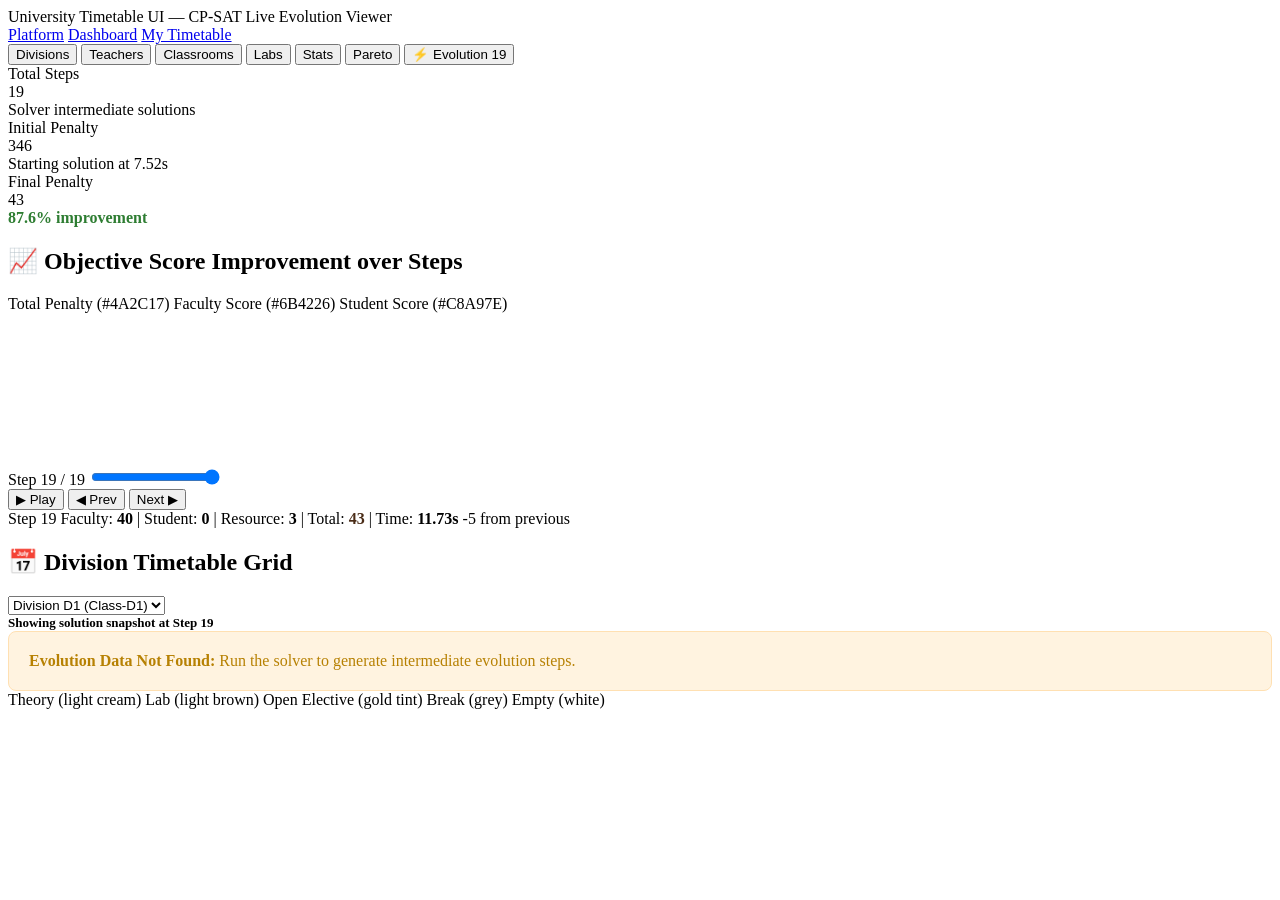
==== webapp/static/index.html @ 8f7471e6 "Fix lexicographic payoff independence, unbind hints in CP-SAT, calibrate student objective, and upda" ====
<!DOCTYPE html>
<html lang="en">
<head>
    <meta charset="UTF-8">
    <meta name="viewport" content="width=device-width, initial-scale=1.0">
    <title>University Timetable Solver — Evolution Viewer</title>
    <link rel="stylesheet" href="/static/styles.css?v=20261002_evo">
</head>
<body>
    <header class="navbar">
        <div class="brand">
            <div class="logo">University Timetable UI <span>&mdash; CP-SAT Live Evolution Viewer</span></div>
        </div>
        <div class="nav-links">
            <a href="/platform">Platform</a>
            <a href="/dashboard">Dashboard</a>
            <a href="/my-timetable">My Timetable</a>
        </div>
    </header>

    <div class="container">
        <aside class="sidebar">
            <button class="tab-btn" data-tab="divisions">Divisions</button>
            <button class="tab-btn" data-tab="teachers">Teachers</button>
            <button class="tab-btn" data-tab="classrooms">Classrooms</button>
            <button class="tab-btn" data-tab="labs">Labs</button>
            <button class="tab-btn" data-tab="stats">Stats</button>
            <button class="tab-btn" data-tab="pareto">Pareto</button>
            <button class="tab-btn active" data-tab="evolution" id="tabBtnEvolution">
                ⚡ Evolution <span class="tab-badge" id="sidebarStepsBadge">19</span>
            </button>
        </aside>

        <main class="main-content">
            <!-- Non-evolution legacy container (if user clicks other tabs) -->
            <div id="legacyTabWrap" style="display:none;">
                <div class="tab-header">
                    <select id="selector" class="dropdown-div"></select>
                </div>
                <div id="grid-container" class="grid-view"></div>
            </div>

            <!-- Evolution Tab Container -->
            <div id="evolutionTabWrap">
                <!-- Section 1: Summary Bar (Top) -->
                <div class="summary-bar">
                    <div class="stat-card card-accent">
                        <div class="stat-title">Total Steps</div>
                        <div class="stat-value" id="summaryTotalSteps">19</div>
                        <div class="stat-sub">Solver intermediate solutions</div>
                    </div>
                    <div class="stat-card card-dark">
                        <div class="stat-title">Initial Penalty</div>
                        <div class="stat-value" id="summaryInitialPenalty">346</div>
                        <div class="stat-sub">Starting solution at 7.52s</div>
                    </div>
                    <div class="stat-card">
                        <div class="stat-title">Final Penalty</div>
                        <div class="stat-value" id="summaryFinalPenalty">43</div>
                        <div class="stat-sub" id="summaryImprovement" style="color:#2e7d32; font-weight:700;">87.6% improvement</div>
                    </div>
                </div>

                <!-- Section 2: Line Chart (Middle) -->
                <section class="chart-section">
                    <div class="chart-header">
                        <h2 class="chart-title">📈 Objective Score Improvement over Steps</h2>
                        <div class="chart-legend">
                            <span class="legend-item">
                                <span class="legend-line" style="background:#4A2C17;"></span>
                                <span class="legend-dot" style="background:#4A2C17;"></span>
                                <span>Total Penalty (#4A2C17)</span>
                            </span>
                            <span class="legend-item">
                                <span class="legend-line" style="background:#6B4226;"></span>
                                <span class="legend-dot" style="background:#6B4226;"></span>
                                <span>Faculty Score (#6B4226)</span>
                            </span>
                            <span class="legend-item">
                                <span class="legend-line" style="background:#C8A97E;"></span>
                                <span class="legend-dot" style="background:#C8A97E;"></span>
                                <span>Student Score (#C8A97E)</span>
                            </span>
                        </div>
                    </div>
                    <div class="canvas-wrap" id="canvasWrap">
                        <canvas id="chartCanvas"></canvas>
                        <div id="chartTooltip" class="chart-tooltip"></div>
                    </div>
                </section>

                <!-- Section 3: Step Controls (Below Chart) -->
                <section class="controls-section">
                    <div class="slider-row">
                        <span class="slider-label" id="sliderLabel">Step 19 / 19</span>
                        <input type="range" id="stepSlider" class="step-slider" min="1" max="19" value="19">
                    </div>
                    <div class="controls-actions">
                        <div class="btn-group">
                            <button type="button" class="ctrl-btn primary" id="autoPlayBtn">▶ Play</button>
                            <button type="button" class="ctrl-btn" id="prevStepBtn">◀ Prev</button>
                            <button type="button" class="ctrl-btn" id="nextStepBtn">Next ▶</button>
                        </div>
                        <div class="step-info-bar" id="stepInfoBar">
                            <span class="badge" id="stepBadge">Step 19</span>
                            <span>Faculty: <b id="infoFaculty">40</b></span>
                            <span>|</span>
                            <span>Student: <b id="infoStudent">0</b></span>
                            <span>|</span>
                            <span>Resource: <b id="infoResource">3</b></span>
                            <span>|</span>
                            <span>Total: <b id="infoTotal" style="color:#4A2C17;">43</b></span>
                            <span>|</span>
                            <span>Time: <b id="infoTime">11.73s</b></span>
                            <span class="delta-badge" id="infoDelta">-5 from previous</span>
                        </div>
                    </div>
                </section>

                <!-- Section 4: Division Timetable Grid (Bottom) -->
                <section class="grid-section">
                    <div class="grid-header">
                        <div class="grid-title-wrap">
                            <h2 class="grid-title">📅 Division Timetable Grid</h2>
                            <select id="divisionSelect" class="dropdown-div">
                                <option value="D1">Division D1 (Class-D1)</option>
                                <option value="D2">Division D2 (Class-D2)</option>
                                <option value="D3">Division D3 (Class-D3)</option>
                            </select>
                        </div>
                        <div style="font-size:13px; font-weight:700; color:var(--primary);" id="activeGridStepLabel">
                            Showing solution snapshot at Step 19
                        </div>
                    </div>

                    <div id="timetableGridArea">
                        <!-- Rendered timetable grid table -->
                    </div>

                    <div class="legend-grid-wrap">
                        <span class="legend-item"><span class="chip-box" style="background:var(--cell-theory);"></span> Theory (light cream)</span>
                        <span class="legend-item"><span class="chip-box" style="background:var(--cell-lab);"></span> Lab (light brown)</span>
                        <span class="legend-item"><span class="chip-box" style="background:var(--cell-oe);"></span> Open Elective (gold tint)</span>
                        <span class="legend-item"><span class="chip-box" style="background:var(--cell-break);"></span> Break (grey)</span>
                        <span class="legend-item"><span class="chip-box" style="background:var(--cell-empty);"></span> Empty (white)</span>
                    </div>
                </section>
            </div>
        </main>
    </div>

    <script>
    (function() {
        const DAYS = ['Mon', 'Tue', 'Wed', 'Thu', 'Fri'];
        const SLOTS = ['H1', 'H2', 'H3', 'H4', 'H5', 'H6', 'H7', 'H8', 'H9'];

        let evolutionSteps = [];
        let currentStepIndex = 18; // 0-based index (step 19 by default)
        let activeDivision = "D1";
        let stepTimetableCache = {};
        let isPlaying = false;
        let playInterval = null;

        // Elements
        const slider = document.getElementById("stepSlider");
        const sliderLabel = document.getElementById("sliderLabel");
        const autoPlayBtn = document.getElementById("autoPlayBtn");
        const prevStepBtn = document.getElementById("prevStepBtn");
        const nextStepBtn = document.getElementById("nextStepBtn");
        const divisionSelect = document.getElementById("divisionSelect");
        const timetableGridArea = document.getElementById("timetableGridArea");
        const canvas = document.getElementById("chartCanvas");
        const tooltip = document.getElementById("chartTooltip");

        // Info bar elements
        const stepBadge = document.getElementById("stepBadge");
        const infoFaculty = document.getElementById("infoFaculty");
        const infoStudent = document.getElementById("infoStudent");
        const infoResource = document.getElementById("infoResource");
        const infoTotal = document.getElementById("infoTotal");
        const infoTime = document.getElementById("infoTime");
        const infoDelta = document.getElementById("infoDelta");
        const activeGridStepLabel = document.getElementById("activeGridStepLabel");

        // Tab switching
        document.querySelectorAll('.tab-btn').forEach(btn => {
            btn.addEventListener('click', (e) => {
                const target = e.currentTarget;
                document.querySelectorAll('.tab-btn').forEach(b => b.classList.remove('active'));
                target.classList.add('active');
                const tab = target.getAttribute('data-tab');
                if (tab === 'evolution') {
                    document.getElementById('evolutionTabWrap').style.display = 'block';
                    document.getElementById('legacyTabWrap').style.display = 'none';
                    renderChart();
                } else {
                    document.getElementById('evolutionTabWrap').style.display = 'none';
                    document.getElementById('legacyTabWrap').style.display = 'block';
                    renderLegacyTab(tab);
                }
            });
        });

        // Fetch evolution data on load
        async function initEvolution() {
            try {
                const res = await fetch("/api/evolution");
                if (!res.ok) {
                    throw new Error("HTTP " + res.status);
                }
                evolutionSteps = await res.json();
                if (!evolutionSteps || evolutionSteps.length === 0) {
                    timetableGridArea.innerHTML = "<p style='color:red;'>No evolution steps found.</p>";
                    return;
                }

                // Update summary bar
                const totalSteps = evolutionSteps.length;
                const initialP = evolutionSteps[0].total_penalty;
                const finalP = evolutionSteps[totalSteps - 1].total_penalty;
                const imp = initialP > 0 ? (((initialP - finalP) / initialP) * 100).toFixed(1) : 0;

                document.getElementById("summaryTotalSteps").textContent = totalSteps;
                document.getElementById("sidebarStepsBadge").textContent = totalSteps;
                document.getElementById("summaryInitialPenalty").textContent = initialP;
                document.getElementById("summaryFinalPenalty").textContent = `${finalP} (${imp}% improvement)`;
                document.getElementById("summaryImprovement").textContent = `${imp}% improvement`;

                // Update slider limits
                slider.min = 1;
                slider.max = totalSteps;
                
                // Check if query param ?step=N was passed
                const urlParams = new URLSearchParams(window.location.search);
                const stepParam = parseInt(urlParams.get("step"), 10);
                if (!isNaN(stepParam) && stepParam >= 1 && stepParam <= totalSteps) {
                    currentStepIndex = stepParam - 1;
                } else {
                    currentStepIndex = totalSteps - 1; // Default to step 19 (final solution)
                }
                slider.value = currentStepIndex + 1;

                // Cache step timetables already received
                evolutionSteps.forEach((s, idx) => {
                    if (s.timetable_data) {
                        stepTimetableCache[idx + 1] = s.timetable_data;
                    }
                });

                // Populate division select if available
                const firstTt = evolutionSteps[0].timetable_data;
                if (firstTt && firstTt.divisions && firstTt.divisions.length > 0) {
                    divisionSelect.innerHTML = firstTt.divisions.map(d => 
                        `<option value="${d.id}">Division ${d.name || d.id}${d.classroom ? ' (' + d.classroom + ')' : ''}</option>`
                    ).join("");
                    activeDivision = firstTt.divisions[0].id;
                }

                // Initial render
                renderChart();
                updateStepUI(currentStepIndex);
                loadAndRenderStep(currentStepIndex + 1);

            } catch (err) {
                console.error("Failed to load evolution data:", err);
                timetableGridArea.innerHTML = `
                    <div style="padding:20px; background:#fff3e0; border:1px solid #ffe0b2; border-radius:8px; color:#b78103;">
                        <b>Evolution Data Not Found:</b> Run the solver to generate intermediate evolution steps.
                    </div>`;
            }
        }

        // Fetch step timetable from API /api/evolution/step/{n}
        async function loadAndRenderStep(stepNum) {
            if (stepTimetableCache[stepNum]) {
                renderTimetableGrid(stepTimetableCache[stepNum]);
                return;
            }

            try {
                const res = await fetch(`/api/evolution/step/${stepNum}`);
                if (!res.ok) throw new Error("HTTP " + res.status);
                const ttData = await res.json();
                stepTimetableCache[stepNum] = ttData;
                renderTimetableGrid(ttData);
            } catch (err) {
                console.error(`Failed to fetch step ${stepNum}:`, err);
                // Fallback to step object if available
                if (evolutionSteps[stepNum - 1] && evolutionSteps[stepNum - 1].timetable_data) {
                    renderTimetableGrid(evolutionSteps[stepNum - 1].timetable_data);
                }
            }
        }

        // Update step UI and stats bar
        function updateStepUI(idx) {
            currentStepIndex = idx;
            const stepNum = idx + 1;
            const stepData = evolutionSteps[idx];
            if (!stepData) return;

            slider.value = stepNum;
            sliderLabel.textContent = `Step ${stepNum} / ${evolutionSteps.length}`;
            stepBadge.textContent = `Step ${stepNum}`;
            infoFaculty.textContent = stepData.faculty_score;
            infoStudent.textContent = stepData.student_score;
            infoResource.textContent = stepData.resource_score;
            infoTotal.textContent = stepData.total_penalty;
            infoTime.textContent = (stepData.elapsed_time || 0) + "s";

            if (idx === 0) {
                infoDelta.textContent = "Initial solution";
                infoDelta.style.color = "#6B4226";
                infoDelta.style.background = "#FAF7F2";
            } else {
                const prevP = evolutionSteps[idx - 1].total_penalty;
                const delta = stepData.total_penalty - prevP;
                infoDelta.textContent = `${delta <= 0 ? delta : '+' + delta} from previous`;
                infoDelta.style.color = delta <= 0 ? "#2e7d32" : "#c62828";
                infoDelta.style.background = delta <= 0 ? "#e8f5e9" : "#ffebee";
            }

            activeGridStepLabel.textContent = `Showing solution snapshot at Step ${stepNum} (Total Penalty: ${stepData.total_penalty})`;

            renderChart(); // highlight selected dot
        }

        // Render division timetable grid
        function renderTimetableGrid(ttData) {
            if (!ttData || !ttData.divisions) {
                timetableGridArea.innerHTML = "<p>No grid data for this step.</p>";
                return;
            }

            const currentDiv = ttData.divisions.find(d => d.id === activeDivision) || ttData.divisions[0];
            if (!currentDiv) {
                timetableGridArea.innerHTML = "<p>Selected division not found.</p>";
                return;
            }

            const days = ttData.days || DAYS;
            const periods = ttData.periods || SLOTS.map((s, i) => ({period: i, start: s}));
            const cells = currentDiv.cells || {};

            let tableHtml = `<table class="timetable-grid">`;
            tableHtml += `<thead><tr><th style="width:75px;">Time</th>`;
            days.forEach(d => {
                tableHtml += `<th>${d}</th>`;
            });
            tableHtml += `</tr></thead><tbody>`;

            periods.forEach((p, pIdx) => {
                const slotName = p.start || SLOTS[pIdx] || `H${pIdx + 1}`;
                tableHtml += `<tr><td class="slot-name">${slotName}</td>`;

                days.forEach((dayName, dIdx) => {
                    const key = `${dIdx}_${pIdx}`;
                    const entries = cells[key] || [];

                    if (entries.length === 0) {
                        tableHtml += `<td class="cell-empty"></td>`;
                    } else if (entries[0].is_break || entries[0].course === "BREAK") {
                        tableHtml += `<td class="cell-break">BREAK</td>`;
                    } else {
                        // Check if OE
                        const isOE = entries.some(e => e.course === "OE" || (e.faculty_name && e.faculty_name.includes("Open Elective")));
                        const isLab = entries.some(e => e.type === "Practical" || (e.course && e.course.toLowerCase().includes("lab")));
                        
                        let cellClass = "cell-theory";
                        if (isOE) cellClass = "cell-oe";
                        else if (isLab) cellClass = "cell-lab";

                        let inner = entries.map(e => {
                            const course = e.course || "—";
                            const fac = e.faculty ? `<span class="fac">${e.faculty}</span>` : "";
                            const rm = e.room ? `<span class="room-badge">@${e.room}</span>` : "";
                            const batch = e.batch ? `<span class="batch-badge">${e.batch}</span>` : "";
                            return `
                                <div class="entry-item">
                                    <div class="subj">${course}</div>
                                    <div class="meta-line">${batch}${fac}${rm}</div>
                                </div>
                            `;
                        }).join("");

                        tableHtml += `<td class="${cellClass}">${inner}</td>`;
                    }
                });

                tableHtml += `</tr>`;
            });

            tableHtml += `</tbody></table>`;
            timetableGridArea.innerHTML = tableHtml;
        }

        // Section 2: Canvas Line Chart
        function renderChart() {
            if (!canvas || !evolutionSteps.length) return;
            const ctx = canvas.getContext("2d");
            const rect = canvas.getBoundingClientRect();
            const dpr = window.devicePixelRatio || 1;

            canvas.width = rect.width * dpr;
            canvas.height = rect.height * dpr;
            ctx.scale(dpr, dpr);

            const width = rect.width;
            const height = rect.height;

            ctx.clearRect(0, 0, width, height);

            const padding = { top: 30, right: 35, bottom: 40, left: 55 };
            const chartW = width - padding.left - padding.right;
            const chartH = height - padding.top - padding.bottom;

            const n = evolutionSteps.length;
            if (n === 0) return;

            // Compute score range
            let maxScore = 0;
            evolutionSteps.forEach(s => {
                if (s.total_penalty > maxScore) maxScore = s.total_penalty;
                if (s.faculty_score > maxScore) maxScore = s.faculty_score;
                if (s.student_score > maxScore) maxScore = s.student_score;
            });
            maxScore = Math.ceil(maxScore / 50) * 50 || 100;
            if (maxScore < 100) maxScore = 100;

            // X and Y mapping
            const getX = (i) => padding.left + (n === 1 ? chartW / 2 : (i / (n - 1)) * chartW);
            const getY = (val) => padding.top + chartH - (val / maxScore) * chartH;

            // Draw Y-axis gridlines & labels
            const yTicks = 6;
            ctx.strokeStyle = "rgba(107, 66, 38, 0.12)";
            ctx.fillStyle = "rgba(44, 26, 14, 0.65)";
            ctx.font = "11px -apple-system, sans-serif";
            ctx.textAlign = "right";
            ctx.textBaseline = "middle";

            for (let i = 0; i <= yTicks; i++) {
                const val = Math.round((maxScore / yTicks) * i);
                const y = getY(val);

                ctx.beginPath();
                ctx.moveTo(padding.left, y);
                ctx.lineTo(width - padding.right, y);
                ctx.stroke();

                ctx.fillText(val, padding.left - 10, y);
            }

            // Draw X-axis ticks & labels
            ctx.textAlign = "center";
            ctx.textBaseline = "top";
            evolutionSteps.forEach((s, i) => {
                const x = getX(i);
                ctx.beginPath();
                ctx.strokeStyle = "rgba(107, 66, 38, 0.12)";
                ctx.moveTo(x, padding.top);
                ctx.lineTo(x, padding.top + chartH);
                ctx.stroke();

                // Show step labels (all if <= 20, else every 2)
                if (n <= 20 || (i + 1) % 2 === 1 || i === n - 1) {
                    ctx.fillText(`${i + 1}`, x, padding.top + chartH + 8);
                }
            });

            // Axis title for X
            ctx.font = "bold 11px -apple-system, sans-serif";
            ctx.fillStyle = "#6B4226";
            ctx.fillText("Step Number", padding.left + chartW / 2, padding.top + chartH + 24);

            // Helper to draw a line series
            function drawSeries(key, color, lineWidth) {
                ctx.beginPath();
                ctx.strokeStyle = color;
                ctx.lineWidth = lineWidth;
                ctx.lineJoin = "round";

                evolutionSteps.forEach((s, i) => {
                    const x = getX(i);
                    const y = getY(s[key] || 0);
                    if (i === 0) ctx.moveTo(x, y);
                    else ctx.lineTo(x, y);
                });
                ctx.stroke();

                // Draw dots
                evolutionSteps.forEach((s, i) => {
                    const x = getX(i);
                    const y = getY(s[key] || 0);
                    const isSelected = i === currentStepIndex;

                    ctx.beginPath();
                    ctx.arc(x, y, isSelected ? 6 : 4, 0, Math.PI * 2);
                    ctx.fillStyle = color;
                    ctx.fill();
                    ctx.strokeStyle = "#FFFFFF";
                    ctx.lineWidth = 1.5;
                    ctx.stroke();
                });
            }

            // Draw 3 lines: Total Penalty (#4A2C17), Faculty (#6B4226), Student (#C8A97E)
            drawSeries("student_score", "#C8A97E", 2.2);
            drawSeries("faculty_score", "#6B4226", 2.2);
            drawSeries("total_penalty", "#4A2C17", 3.2);

            // Highlight selected step column
            const selX = getX(currentStepIndex);
            ctx.save();
            ctx.setLineDash([4, 4]);
            ctx.strokeStyle = "rgba(74, 44, 23, 0.4)";
            ctx.lineWidth = 1.5;
            ctx.beginPath();
            ctx.moveTo(selX, padding.top);
            ctx.lineTo(selX, padding.top + chartH);
            ctx.stroke();
            ctx.restore();

            // Ring around selected total penalty point
            const selTotY = getY(evolutionSteps[currentStepIndex].total_penalty);
            ctx.beginPath();
            ctx.arc(selX, selTotY, 9, 0, Math.PI * 2);
            ctx.strokeStyle = "#4A2C17";
            ctx.lineWidth = 2.5;
            ctx.stroke();
        }

        // Interactive canvas events
        function getStepIndexFromEvent(e) {
            const rect = canvas.getBoundingClientRect();
            const x = e.clientX - rect.left;
            const paddingLeft = 55;
            const chartW = rect.width - 55 - 35;
            const n = evolutionSteps.length;
            if (n <= 1) return 0;

            const ratio = (x - paddingLeft) / chartW;
            let idx = Math.round(ratio * (n - 1));
            if (idx < 0) idx = 0;
            if (idx >= n) idx = n - 1;
            return idx;
        }

        canvas.addEventListener("click", (e) => {
            const idx = getStepIndexFromEvent(e);
            updateStepUI(idx);
            loadAndRenderStep(idx + 1);
        });

        canvas.addEventListener("mousemove", (e) => {
            const idx = getStepIndexFromEvent(e);
            const step = evolutionSteps[idx];
            if (!step) return;

            const rect = canvas.getBoundingClientRect();
            const x = e.clientX - rect.left;
            const y = e.clientY - rect.top;

            tooltip.style.display = "block";
            tooltip.style.left = `${x}px`;
            tooltip.style.top = `${y}px`;
            tooltip.innerHTML = `
                <div><b>Step ${idx + 1}</b> (${step.elapsed_time}s)</div>
                <div>Total Penalty: <b>${step.total_penalty}</b></div>
                <div>Faculty: <b>${step.faculty_score}</b> | Student: <b>${step.student_score}</b></div>
            `;
        });

        canvas.addEventListener("mouseleave", () => {
            tooltip.style.display = "none";
        });

        // Step Slider Event
        slider.addEventListener("input", (e) => {
            const stepNum = parseInt(e.target.value, 10);
            updateStepUI(stepNum - 1);
            loadAndRenderStep(stepNum);
        });

        // Prev / Next button events
        prevStepBtn.addEventListener("click", () => {
            if (currentStepIndex > 0) {
                updateStepUI(currentStepIndex - 1);
                loadAndRenderStep(currentStepIndex + 1);
            }
        });

        nextStepBtn.addEventListener("click", () => {
            if (currentStepIndex < evolutionSteps.length - 1) {
                updateStepUI(currentStepIndex + 1);
                loadAndRenderStep(currentStepIndex + 1);
            }
        });

        // Auto-play button
        autoPlayBtn.addEventListener("click", () => {
            if (isPlaying) {
                stopAutoPlay();
            } else {
                startAutoPlay();
            }
        });

        function startAutoPlay() {
            isPlaying = true;
            autoPlayBtn.textContent = "⏸ Pause";
            autoPlayBtn.style.background = "#c62828";

            // If already at the end, restart from step 1
            if (currentStepIndex >= evolutionSteps.length - 1) {
                updateStepUI(0);
                loadAndRenderStep(1);
            }

            playInterval = setInterval(() => {
                if (currentStepIndex < evolutionSteps.length - 1) {
                    const nextIdx = currentStepIndex + 1;
                    updateStepUI(nextIdx);
                    loadAndRenderStep(nextIdx + 1);
                } else {
                    // Loop once then stop at final step
                    stopAutoPlay();
                }
            }, 1000);
        }

        function stopAutoPlay() {
            isPlaying = false;
            if (playInterval) {
                clearInterval(playInterval);
                playInterval = null;
            }
            autoPlayBtn.textContent = "▶ Play";
            autoPlayBtn.style.background = "";
        }

        // Division dropdown change
        divisionSelect.addEventListener("change", (e) => {
            activeDivision = e.target.value;
            loadAndRenderStep(currentStepIndex + 1);
        });

        // Window resize re-draws canvas cleanly
        window.addEventListener("resize", () => {
            renderChart();
        });

        // Simple placeholder for other legacy tabs if clicked
        function renderLegacyTab(tab) {
            const container = document.getElementById("grid-container");
            container.innerHTML = `
                <div style="background:#fff; border:1px solid rgba(107,66,38,0.2); border-radius:12px; padding:24px;">
                    <h3 style="color:#6B4226; margin-top:0;">${tab.toUpperCase()} View</h3>
                    <p style="color:var(--text-color); line-height:1.5;">
                        This view is part of the original SY Sem IV reference suite. To explore complete institution branches, comparison solvers, and Pareto sweeps, visit the <a href="/platform" style="color:#6B4226; font-weight:700;">Platform</a>.
                    </p>
                    <p>To inspect the step-by-step solver progression, switch to the <b><a href="#" onclick="document.getElementById('tabBtnEvolution').click(); return false;" style="color:#6B4226;">Evolution Tab</a></b>.</p>
                </div>
            `;
        }

        // Start initialization
        document.addEventListener("DOMContentLoaded", initEvolution);
    })();
    </script>
</body>
</html>
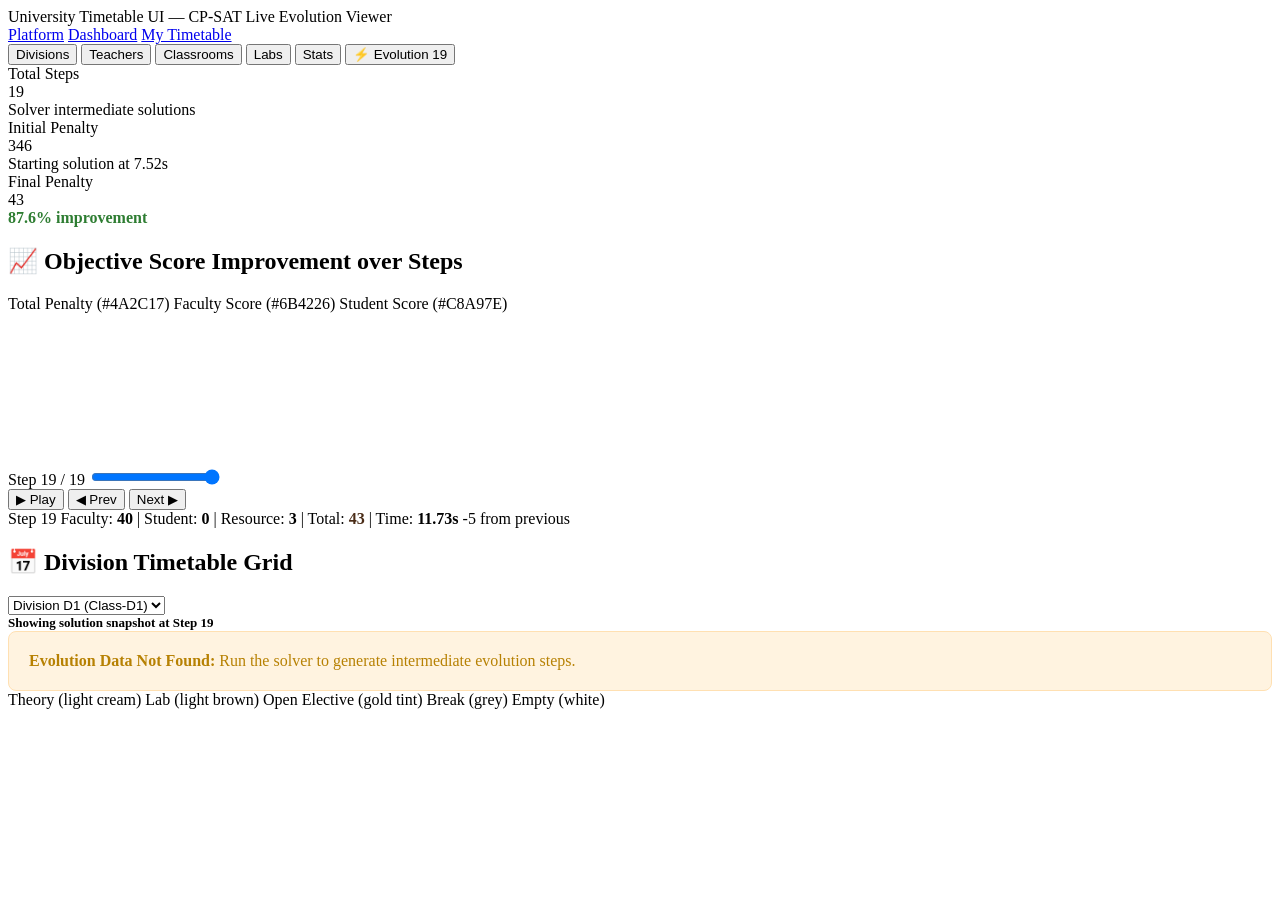
==== commit 0fd269bd: "Vihaan: sync local changes to Vihaan branch" ====
--- a/webapp/static/index.html
+++ b/webapp/static/index.html
@@ -25,7 +25,6 @@
             <button class="tab-btn" data-tab="classrooms">Classrooms</button>
             <button class="tab-btn" data-tab="labs">Labs</button>
             <button class="tab-btn" data-tab="stats">Stats</button>
-            <button class="tab-btn" data-tab="pareto">Pareto</button>
             <button class="tab-btn active" data-tab="evolution" id="tabBtnEvolution">
                 ⚡ Evolution <span class="tab-badge" id="sidebarStepsBadge">19</span>
             </button>
@@ -657,7 +656,7 @@
                 <div style="background:#fff; border:1px solid rgba(107,66,38,0.2); border-radius:12px; padding:24px;">
                     <h3 style="color:#6B4226; margin-top:0;">${tab.toUpperCase()} View</h3>
                     <p style="color:var(--text-color); line-height:1.5;">
-                        This view is part of the original SY Sem IV reference suite. To explore complete institution branches, comparison solvers, and Pareto sweeps, visit the <a href="/platform" style="color:#6B4226; font-weight:700;">Platform</a>.
+                        This view is part of the original SY Sem IV reference suite. To explore complete institution branches, comparison solvers, visit the <a href="/platform" style="color:#6B4226; font-weight:700;">Platform</a>.
                     </p>
                     <p>To inspect the step-by-step solver progression, switch to the <b><a href="#" onclick="document.getElementById('tabBtnEvolution').click(); return false;" style="color:#6B4226;">Evolution Tab</a></b>.</p>
                 </div>
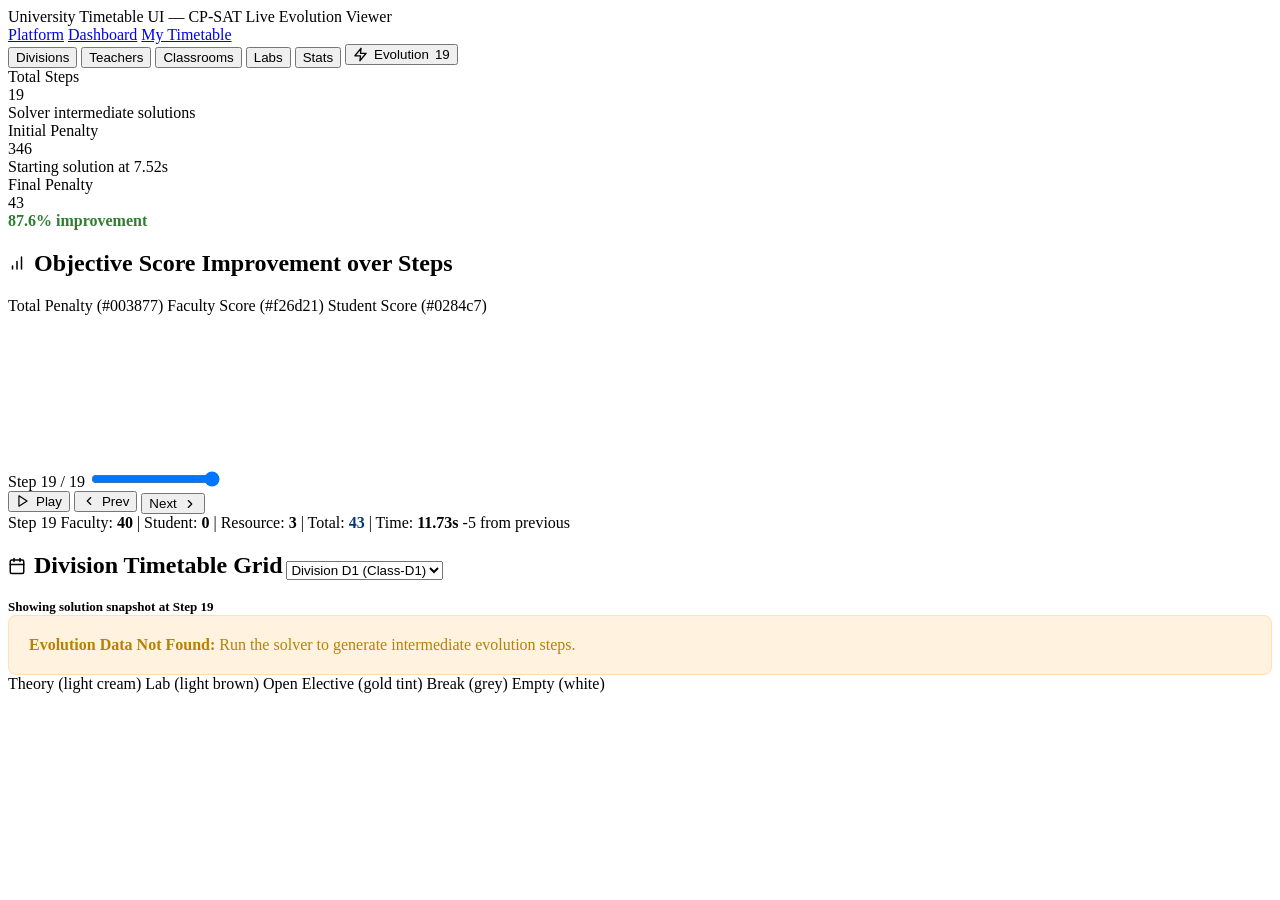
==== commit 1dd419eb: "feat(deploy): configure Vercel deployment, centered breaks, visiting faculty live management, and re" ====
--- a/webapp/static/index.html
+++ b/webapp/static/index.html
@@ -5,6 +5,7 @@
     <meta name="viewport" content="width=device-width, initial-scale=1.0">
     <title>University Timetable Solver — Evolution Viewer</title>
     <link rel="stylesheet" href="/static/styles.css?v=20261002_evo">
+    <script src="/static/icons.js"></script>
 </head>
 <body>
     <header class="navbar">
@@ -25,8 +26,8 @@
             <button class="tab-btn" data-tab="classrooms">Classrooms</button>
             <button class="tab-btn" data-tab="labs">Labs</button>
             <button class="tab-btn" data-tab="stats">Stats</button>
-            <button class="tab-btn active" data-tab="evolution" id="tabBtnEvolution">
-                ⚡ Evolution <span class="tab-badge" id="sidebarStepsBadge">19</span>
+            <button class="tab-btn active" data-tab="evolution" id="tabBtnEvolution" style="display:inline-flex; align-items:center; gap:6px;">
+                <svg width="15" height="15" viewBox="0 0 24 24" fill="none" stroke="currentColor" stroke-width="2" stroke-linecap="round" stroke-linejoin="round" aria-hidden="true"><polygon points="13 2 3 14 12 14 11 22 21 10 12 10 13 2"></polygon></svg> Evolution <span class="tab-badge" id="sidebarStepsBadge">19</span>
             </button>
         </aside>
 
@@ -63,22 +64,24 @@
                 <!-- Section 2: Line Chart (Middle) -->
                 <section class="chart-section">
                     <div class="chart-header">
-                        <h2 class="chart-title">📈 Objective Score Improvement over Steps</h2>
+                        <h2 class="chart-title" style="display:inline-flex; align-items:center; gap:8px;">
+                            <svg width="18" height="18" viewBox="0 0 24 24" fill="none" stroke="currentColor" stroke-width="2" stroke-linecap="round" stroke-linejoin="round" aria-hidden="true"><line x1="12" y1="20" x2="12" y2="10"></line><line x1="18" y1="20" x2="18" y2="4"></line><line x1="6" y1="20" x2="6" y2="16"></line></svg> Objective Score Improvement over Steps
+                        </h2>
                         <div class="chart-legend">
                             <span class="legend-item">
-                                <span class="legend-line" style="background:#4A2C17;"></span>
-                                <span class="legend-dot" style="background:#4A2C17;"></span>
-                                <span>Total Penalty (#4A2C17)</span>
+                                <span class="legend-line" style="background:#003877;"></span>
+                                <span class="legend-dot" style="background:#003877;"></span>
+                                <span>Total Penalty (#003877)</span>
                             </span>
                             <span class="legend-item">
-                                <span class="legend-line" style="background:#6B4226;"></span>
-                                <span class="legend-dot" style="background:#6B4226;"></span>
-                                <span>Faculty Score (#6B4226)</span>
+                                <span class="legend-line" style="background:#f26d21;"></span>
+                                <span class="legend-dot" style="background:#f26d21;"></span>
+                                <span>Faculty Score (#f26d21)</span>
                             </span>
                             <span class="legend-item">
-                                <span class="legend-line" style="background:#C8A97E;"></span>
-                                <span class="legend-dot" style="background:#C8A97E;"></span>
-                                <span>Student Score (#C8A97E)</span>
+                                <span class="legend-line" style="background:#0284c7;"></span>
+                                <span class="legend-dot" style="background:#0284c7;"></span>
+                                <span>Student Score (#0284c7)</span>
                             </span>
                         </div>
                     </div>
@@ -96,9 +99,15 @@
                     </div>
                     <div class="controls-actions">
                         <div class="btn-group">
-                            <button type="button" class="ctrl-btn primary" id="autoPlayBtn">▶ Play</button>
-                            <button type="button" class="ctrl-btn" id="prevStepBtn">◀ Prev</button>
-                            <button type="button" class="ctrl-btn" id="nextStepBtn">Next ▶</button>
+                            <button type="button" class="ctrl-btn primary" id="autoPlayBtn" style="display:inline-flex; align-items:center; justify-content:center; gap:6px;">
+                                <svg width="14" height="14" viewBox="0 0 24 24" fill="none" stroke="currentColor" stroke-width="2" stroke-linecap="round" stroke-linejoin="round" aria-hidden="true"><polygon points="5 3 19 12 5 21 5 3"></polygon></svg> Play
+                            </button>
+                            <button type="button" class="ctrl-btn" id="prevStepBtn" style="display:inline-flex; align-items:center; justify-content:center; gap:6px;">
+                                <svg width="14" height="14" viewBox="0 0 24 24" fill="none" stroke="currentColor" stroke-width="2" stroke-linecap="round" stroke-linejoin="round" aria-hidden="true"><polyline points="15 18 9 12 15 6"></polyline></svg> Prev
+                            </button>
+                            <button type="button" class="ctrl-btn" id="nextStepBtn" style="display:inline-flex; align-items:center; justify-content:center; gap:6px;">
+                                Next <svg width="14" height="14" viewBox="0 0 24 24" fill="none" stroke="currentColor" stroke-width="2" stroke-linecap="round" stroke-linejoin="round" aria-hidden="true"><polyline points="9 18 15 12 9 6"></polyline></svg>
+                            </button>
                         </div>
                         <div class="step-info-bar" id="stepInfoBar">
                             <span class="badge" id="stepBadge">Step 19</span>
@@ -108,7 +117,7 @@
                             <span>|</span>
                             <span>Resource: <b id="infoResource">3</b></span>
                             <span>|</span>
-                            <span>Total: <b id="infoTotal" style="color:#4A2C17;">43</b></span>
+                            <span>Total: <b id="infoTotal" style="color:#003877;">43</b></span>
                             <span>|</span>
                             <span>Time: <b id="infoTime">11.73s</b></span>
                             <span class="delta-badge" id="infoDelta">-5 from previous</span>
@@ -120,7 +129,9 @@
                 <section class="grid-section">
                     <div class="grid-header">
                         <div class="grid-title-wrap">
-                            <h2 class="grid-title">📅 Division Timetable Grid</h2>
+                            <h2 class="grid-title" style="display:inline-flex; align-items:center; gap:8px;">
+                                <svg width="18" height="18" viewBox="0 0 24 24" fill="none" stroke="currentColor" stroke-width="2" stroke-linecap="round" stroke-linejoin="round" aria-hidden="true"><rect width="18" height="18" x="3" y="4" rx="2" ry="2"></rect><line x1="16" y1="2" x2="16" y2="6"></line><line x1="8" y1="2" x2="8" y2="6"></line><line x1="3" y1="10" x2="21" y2="10"></line></svg> Division Timetable Grid
+                            </h2>
                             <select id="divisionSelect" class="dropdown-div">
                                 <option value="D1">Division D1 (Class-D1)</option>
                                 <option value="D2">Division D2 (Class-D2)</option>
@@ -503,16 +514,16 @@
                 });
             }
 
-            // Draw 3 lines: Total Penalty (#4A2C17), Faculty (#6B4226), Student (#C8A97E)
-            drawSeries("student_score", "#C8A97E", 2.2);
-            drawSeries("faculty_score", "#6B4226", 2.2);
-            drawSeries("total_penalty", "#4A2C17", 3.2);
+            // Draw 3 lines: Total Penalty (#003877), Faculty (#f26d21), Student (#0284c7)
+            drawSeries("student_score", "#0284c7", 2.2);
+            drawSeries("faculty_score", "#f26d21", 2.2);
+            drawSeries("total_penalty", "#003877", 3.2);
 
             // Highlight selected step column
             const selX = getX(currentStepIndex);
             ctx.save();
             ctx.setLineDash([4, 4]);
-            ctx.strokeStyle = "rgba(74, 44, 23, 0.4)";
+            ctx.strokeStyle = "rgba(0, 56, 119, 0.4)";
             ctx.lineWidth = 1.5;
             ctx.beginPath();
             ctx.moveTo(selX, padding.top);
@@ -524,7 +535,7 @@
             const selTotY = getY(evolutionSteps[currentStepIndex].total_penalty);
             ctx.beginPath();
             ctx.arc(selX, selTotY, 9, 0, Math.PI * 2);
-            ctx.strokeStyle = "#4A2C17";
+            ctx.strokeStyle = "#003877";
             ctx.lineWidth = 2.5;
             ctx.stroke();
         }
@@ -607,7 +618,7 @@
 
         function startAutoPlay() {
             isPlaying = true;
-            autoPlayBtn.textContent = "⏸ Pause";
+            autoPlayBtn.innerHTML = (window.Icons ? window.Icons.get("pause", { size: 14 }) : '<svg width="14" height="14" viewBox="0 0 24 24" fill="none" stroke="currentColor" stroke-width="2"><rect x="6" y="4" width="4" height="16"></rect><rect x="14" y="4" width="4" height="16"></rect></svg>') + ' Pause';
             autoPlayBtn.style.background = "#c62828";
 
             // If already at the end, restart from step 1
@@ -634,7 +645,7 @@
                 clearInterval(playInterval);
                 playInterval = null;
             }
-            autoPlayBtn.textContent = "▶ Play";
+            autoPlayBtn.innerHTML = (window.Icons ? window.Icons.get("play", { size: 14 }) : '<svg width="14" height="14" viewBox="0 0 24 24" fill="none" stroke="currentColor" stroke-width="2"><polygon points="5 3 19 12 5 21 5 3"></polygon></svg>') + ' Play';
             autoPlayBtn.style.background = "";
         }
 
